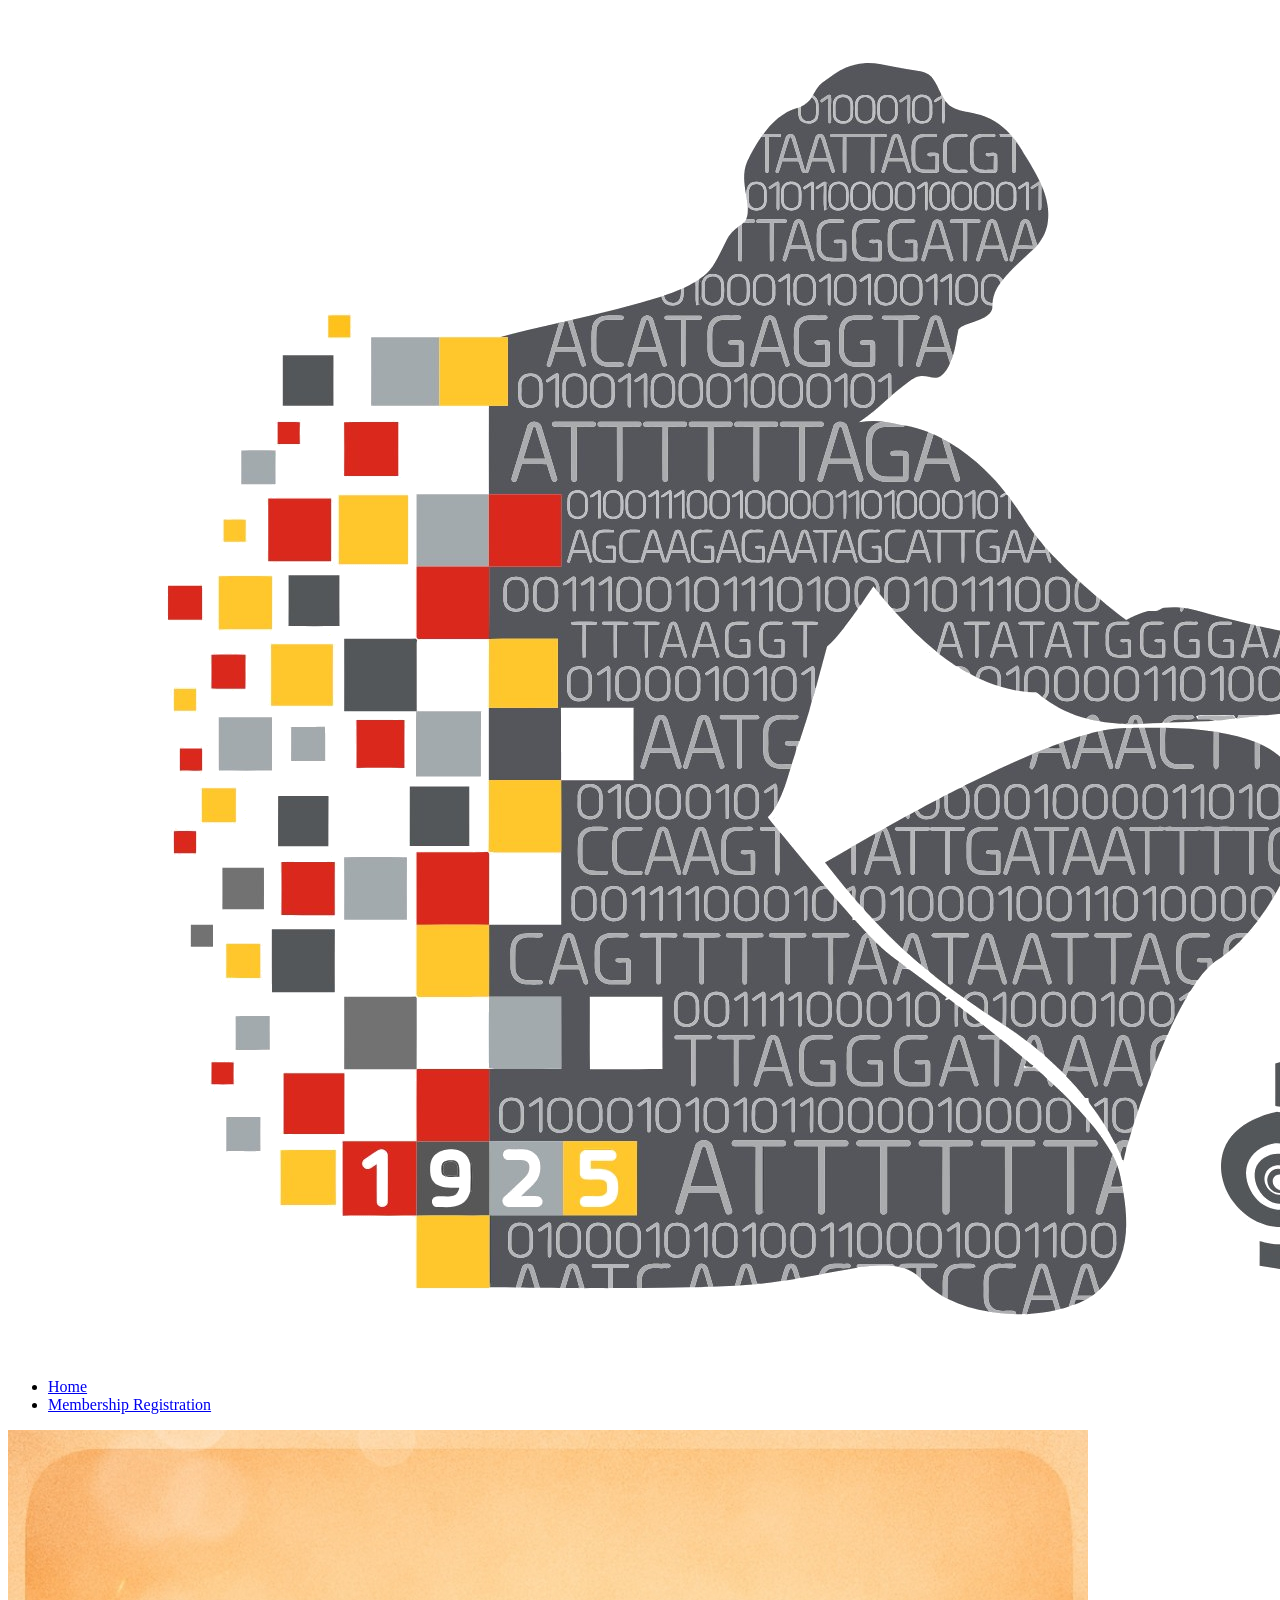
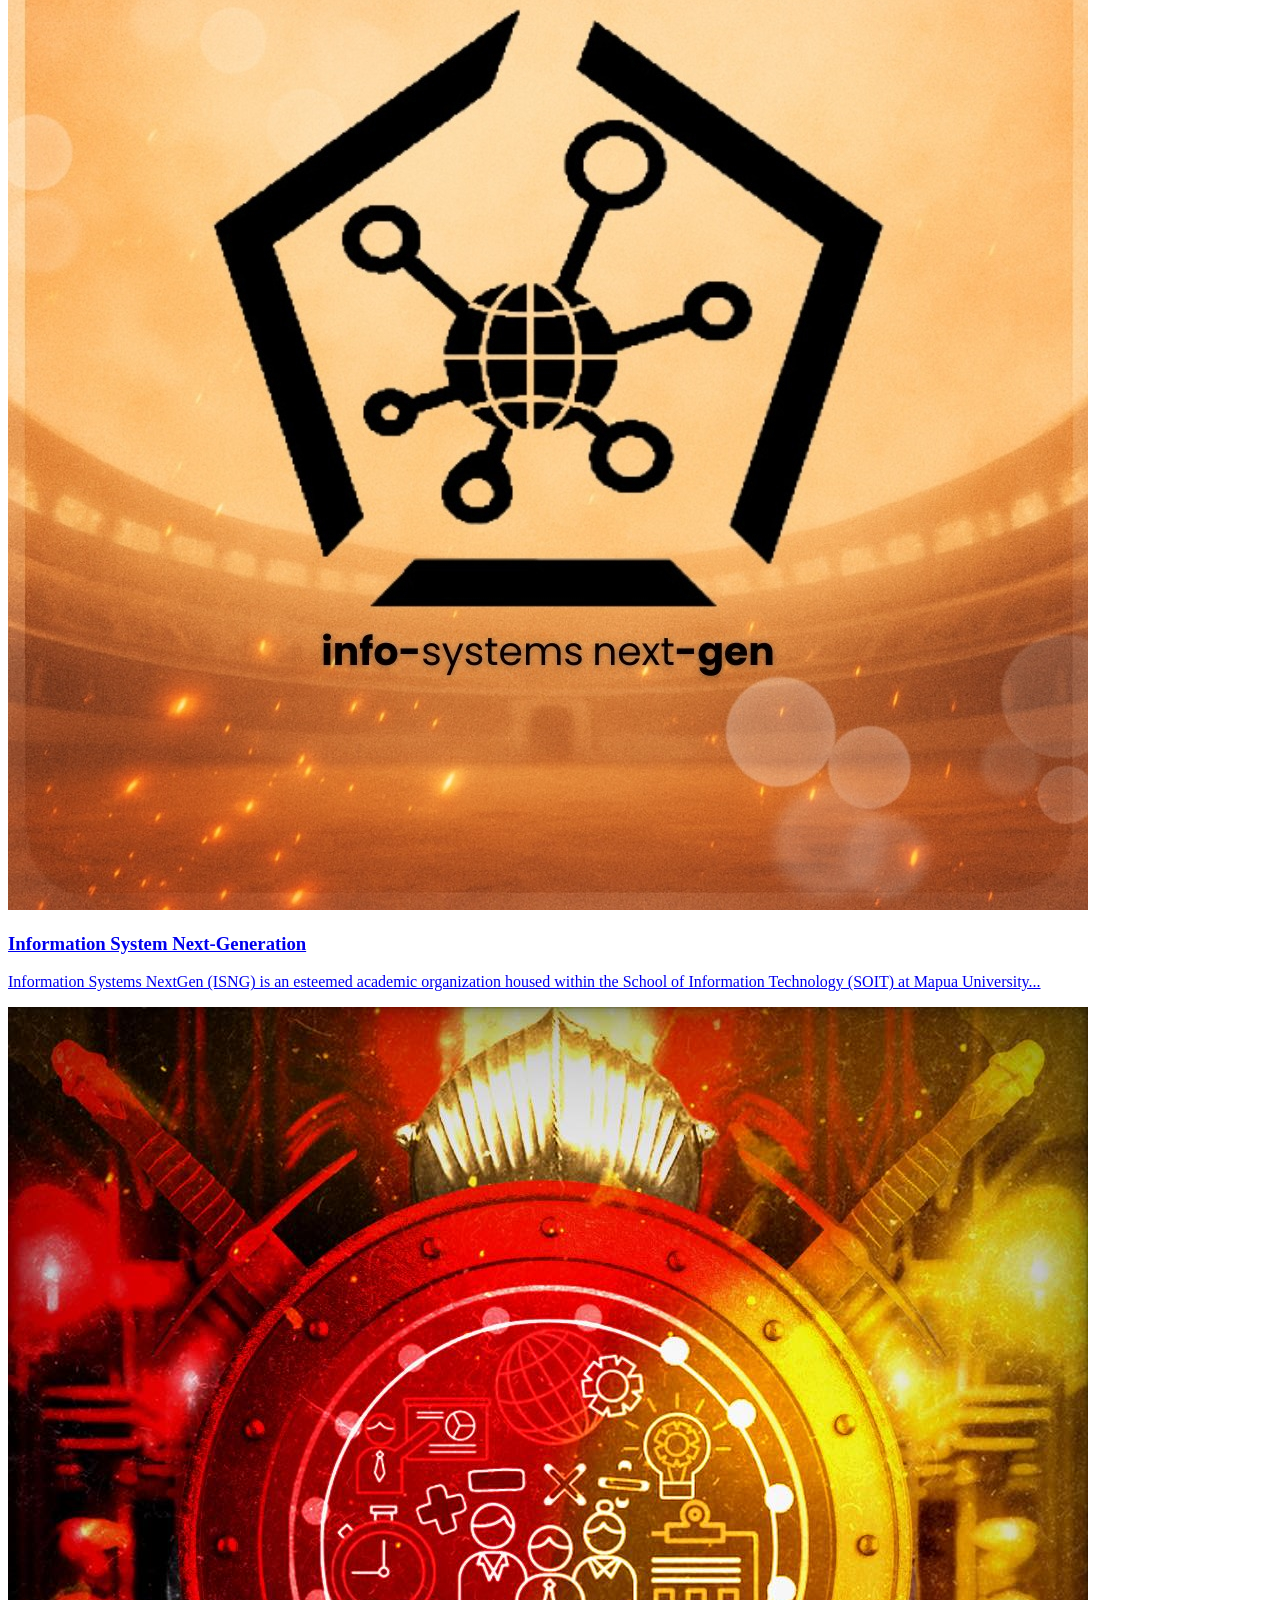
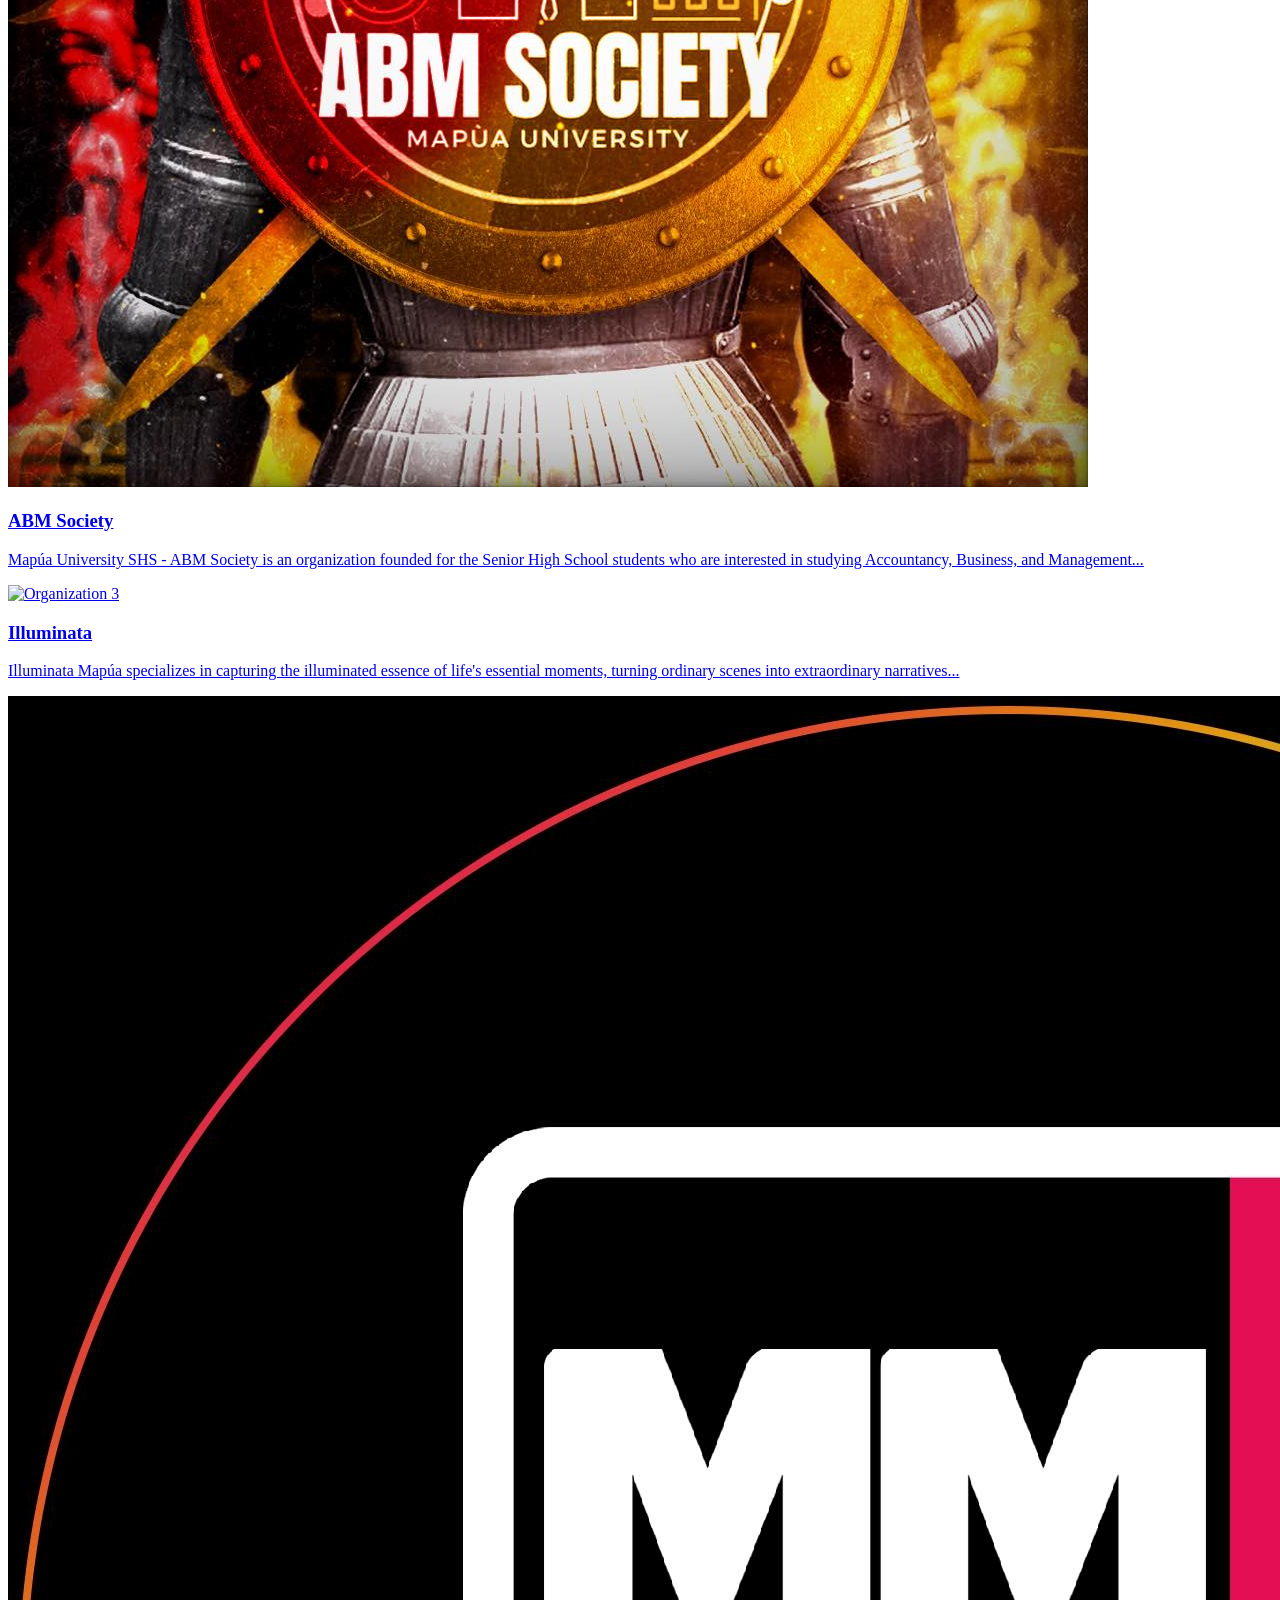
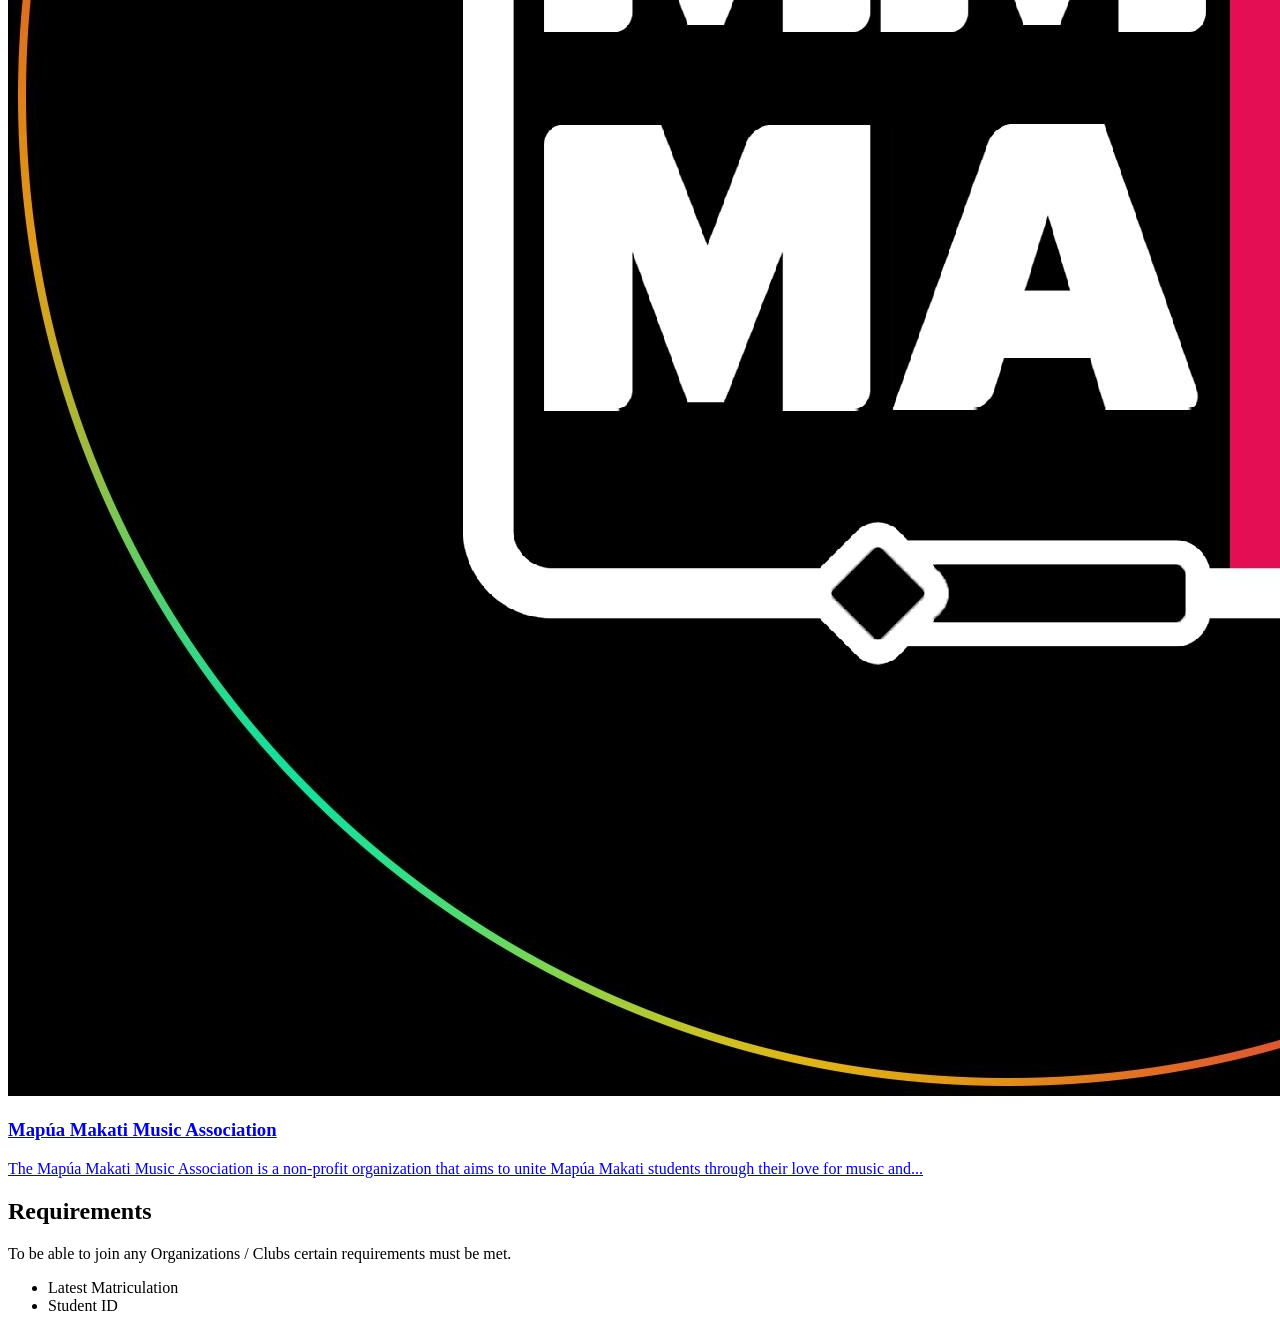
==== index.html @ e457ff79 "Add files via upload" ====
<!DOCTYPE html>
<html lang="en">
<head>
    
    <title>Main Page</title>
    <link rel="stylesheet" href="styles.css">
</head>
<body>

    <!-- Navigation -->
    <nav class="navbar">
        <div class="nav-logo">
            <img src="image/logo.png" alt="Logo" class="logo-img">
        </div>
        <ul class="nav-links">
            <li><a href="index.html" class="nav-link active">Home</a></li>
            <li><a href="register.html" class="nav-link">Membership Registration</a></li>
        </ul>
    </nav>

    <!-- Hero / Main Content -->
    <main class="main-content">

        <!-- Org Cards Grid -->
        <section class="orgs-section">
            <div class="orgs-grid">

                   <!-- Org 1 -->
                <a href="isng.html" class="org-card">
                    <div class="org-image-wrap">
                        <img src="image/isng.jpg" alt="Organization 1" class="org-img">
                    </div>
                    <div class="org-info">
                        <h3 class="org-title">Information System Next-Generation</h3>
                        <p class="org-desc">Information Systems NextGen (ISNG) is an esteemed academic organization housed within the School of Information Technology (SOIT) at Mapua University...</p>
                    </div>
                </a>

                <!-- Org 2 -->
                <a href="abm.html" class="org-card reversed">
                    <div class="org-image-wrap">
                        <img src="image/abm.jpg" alt="Organization 2" class="org-img">
                    </div>
                    <div class="org-info">
                        <h3 class="org-title">ABM Society</h3>
                        <p class="org-desc">Mapúa University SHS - ABM Society is an organization founded for the Senior High School students who are interested in studying Accountancy, Business, and Management...</p>
                    </div>
                </a>

                <!-- Org 3 -->
                 <a href="illuminata.html" class="org-card">
                    <div class="org-image-wrap">
                        <img src="image/Illuminata.jpg" alt="Organization 3" class="org-img"> 
                    </div>
                    <div class="org-info">
                        <h3 class="org-title">Illuminata</h3>
                        <p class="org-desc">Illuminata Mapúa specializes in capturing the illuminated essence of life's essential moments, turning ordinary scenes into extraordinary narratives...</p>
                    </div>
                </a>

                <!-- Org 4 -->
                <a href="mmma.html" class="org-card reversed">
                    <div class="org-image-wrap">
                        <img src="image/mmma.jpg" alt="Organization 4" class="org-img">
                    </div>
                    <div class="org-info">
                        <h3 class="org-title">Mapúa Makati Music Association</h3>
                        <p class="org-desc">The Mapúa Makati Music Association is a non-profit organization that aims to unite Mapúa Makati students through their love for music and...</p>
                    </div>
                </a>

            </div>
        </section>

        <!-- Requirements Section -->
        <section class="requirements-section">
            <h2 class="req-heading">Requirements</h2>
            
                <p class="req-desc">To be able to join any Organizations / Clubs certain requirements must be met.</p>
                <ul class="req-list">
                    <li>Latest Matriculation</li>
                    <li>Student ID</li>
                   
                </ul>
            </div>
        </section>
</body>
</html>
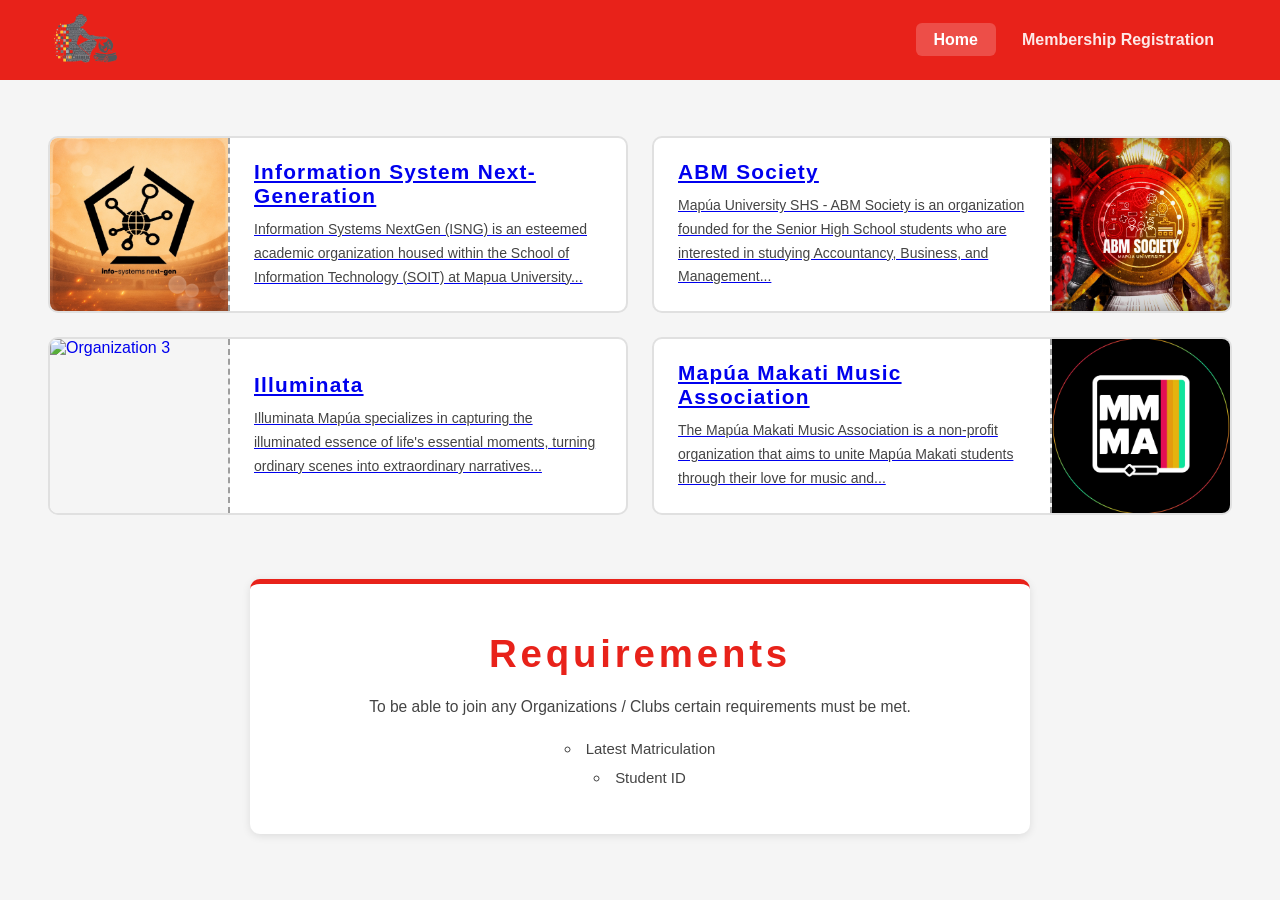
==== commit 94f29a6c: "Add files via upload" ====
--- a/index.html
+++ b/index.html
@@ -3,7 +3,7 @@
 <head>
     
     <title>Main Page</title>
-    <link rel="stylesheet" href="styles.css">
+    <link rel="stylesheet" href="css/Styles.css">
 </head>
 <body>
 
--- a/css/Styles.css
+++ b/css/Styles.css
@@ -0,0 +1,342 @@
+
+*, *::before, *::after { box-sizing: border-box; margin: 0; padding: 0; }
+
+
+body {
+    font-family: 'Barlow', sans-serif;
+    background: #f5f5f5;
+    color: #111;
+    display: flex;
+    flex-direction: column;
+    min-height: 100vh;
+}
+
+.navbar {
+    background: #E8221A;
+    display: flex;
+    align-items: center;
+    justify-content: space-between;
+    padding: 0 48px;
+    height: 80px;
+    position: sticky;
+    top: 0;
+    z-index: 100;
+}
+
+.logo-img {
+    width: 75px;
+    height: 52px;
+   
+  
+}
+
+.nav-links {
+    list-style: none;
+    display: flex;
+    gap: 8px;
+}
+
+.nav-link {
+    color: rgba(255,255,255,0.9);
+    text-decoration: none;
+    font-weight: 600;
+    padding: 8px 18px;
+    border-radius: 6px;
+}
+
+.nav-link:hover, .nav-link.active {
+    background: rgba(255,255,255,0.2);
+    color: #fff;
+}
+
+.main-content {
+    flex: 1;
+    max-width: 1280px;
+    width: 100%;
+    margin: 0 auto;
+    padding: 56px 48px 40px;
+}
+
+.orgs-section { 
+
+    margin-bottom: 64px;
+
+}
+
+.orgs-grid {
+    display: grid;
+    grid-template-columns: repeat(2, 1fr);
+    gap: 24px;
+}
+
+.org-card {
+    display: grid;
+    grid-template-columns: 180px 1fr;
+    background: #fff;
+    border: 2px solid #e0e0e0;
+    border-radius: 10px;
+    overflow: hidden;
+    min-height: 160px;
+    cursor: pointer;
+    transition: transform 0.2s, border-color 0.2s, box-shadow 0.2s;
+}
+
+.org-card:hover {
+    transform: translateY(-4px);
+    border-color: #E8221A;
+    box-shadow: 0 6px 20px rgba(232,34,26,0.12);
+}
+
+.org-image-wrap {
+    background: #f5f5f5;
+    border-right: 2px dashed #9e9e9e;
+    display: flex;
+    align-items: center;
+    justify-content: center;
+    position: relative;
+    overflow: hidden;
+}
+
+.org-img {
+    position: absolute;
+    inset: 0;
+    width: 100%;
+    height: 100%;
+    object-fit: cover;
+    transition: transform 0.3s;
+}
+
+.org-info {
+    padding: 22px 24px;
+    display: flex;
+    flex-direction: column;
+    justify-content: center;
+    gap: 10px;
+}
+
+.org-title {
+    font-family: 'Bebas Neue', sans-serif;
+    font-size: 1.3rem;
+    letter-spacing: 0.06em;
+}
+
+.org-desc {
+    font-size: 0.875rem;
+    color: #444;
+    line-height: 1.7;
+}
+
+.org-card.reversed { 
+    grid-template-columns: 1fr 180px; 
+}
+
+.org-card.reversed .org-image-wrap {
+    order: 2;
+    border-right: none;
+    border-left: 2px dashed #9e9e9e;
+}
+
+.org-card.reversed .org-info { 
+    order: 1; 
+}
+
+.requirements-section {
+    background: #fff;
+    border-top: 5px solid #E8221A;
+    border-radius: 10px;
+    padding: 48px 56px;
+    max-width: 780px;
+    margin: 0 auto;
+    box-shadow: 0 2px 8px rgba(0,0,0,0.1);
+}
+
+.req-heading {
+    font-family: sans-serif;
+    font-size: 2.4rem;
+    letter-spacing: 0.1em;
+    color: #E8221A;
+    margin-bottom: 18px;
+    text-align: center;
+}
+
+.req-desc {
+	text-align: center;
+    font-size: 0.975rem;
+    color: #444;
+    line-height: 1.7;
+    margin-bottom: 20px;
+}
+
+.req-list { 
+    list-style: none; display: flex; flex-direction: column; gap: 12px;
+}
+
+.req-list li {    
+    font-size: 0.935rem;
+    color: #444;
+	text-align: center;
+	list-style-type: circle;
+	list-style-position: inside;
+}
+
+/* ── Org Page ── */
+
+.org-name{
+	color: rgba(255,255,255,0.9);
+    text-decoration: none;
+    font-weight: 600;
+    padding: 8px 18px;
+    border-radius: 6px;
+	text-indent:230px;
+}
+	
+.org-page-img {
+     display: block;
+  margin-left: auto;
+  margin-right: auto;
+    width: 25%;
+    height: 25%;
+    
+}
+
+.org-page-desc {
+    max-width: 720px;
+    margin: 0 auto 28px;
+    display: flex;
+    flex-direction: column;
+    gap: 14px;
+    font-size: 0.975rem;
+    color: #333;
+    line-height: 1.75;
+    text-align: center;
+	
+	background: #fff;
+    border-top: 5px solid #E8221A;
+    border-radius: 10px;
+    padding: 40px 40px;
+	padding-top: 10px;
+
+    max-width: 780px;
+    margin: auto;
+    box-shadow: 0 2px 8px rgba(0,0,0,0.1);
+	margin-top: 20px;
+	margin-bottom: 20px;
+	
+	
+}
+
+.org-section-heading {
+    font-size: 1.4rem;
+    font-weight: 700;
+    color: #111;
+    margin-top: 20px;
+}
+
+.org-page-register {
+    display: block;
+    text-align: center;
+    font-size: 1.2rem;
+    color: #111;
+    text-decoration: underline;
+    margin-bottom: 40px;
+}
+
+.org-page-register:hover { 
+    color: #E8221A; 
+}
+
+.org-page-contact {
+    text-align: center;
+    font-size: 0.9rem;
+    color: #444;
+    line-height: 2;
+    margin-bottom: 40px;
+}
+
+.org-page-contact-label {
+    font-weight: 600;
+    color: #111;
+    margin-bottom: 4px;
+}
+
+/* ── Registration Page ── */
+.reg-name{
+	color: rgba(255,255,255,0.9);
+    text-decoration: none;
+    font-weight: 600;
+    padding: 8px 18px;
+    border-radius: 6px;
+}
+.reg-wrapper {
+    display: flex;
+    flex-direction: column;
+    align-items: center;
+    gap: 32px;
+    padding: 40px 0;
+}
+
+.reg-form-box {
+    background: #fff;
+    border: 3px solid #111;
+    border-radius: 70px;
+    padding: 50px 50px;
+    width: 100%;
+    max-width: 580px;
+    display: flex;
+    flex-direction: column;
+    gap: 28px;
+}
+
+.reg-field {
+    display: flex;
+    align-items: center;
+    gap: 12px;
+}
+
+.reg-label {
+    min-width: 140px;
+}
+
+.reg-input {
+    flex: 1;
+    border: none;
+    border-bottom: 1px solid #111;
+    outline: none;
+	font-size: 15px;
+	padding: 5px 5px;
+}
+
+.reg-submit {
+    border: 2px solid #111;
+    border-radius: 20px;
+    background: #fff;
+    padding: 10px 40px;
+    font-size: 1rem;
+    font-family: 'Barlow', sans-serif;
+    font-weight: 600;
+    cursor: pointer;
+    transition: background 0.2s, color 0.2s;
+}
+
+.reg-submit:hover {
+    background: #E8221A;
+    border-color: #E8221A;
+    color: #fff;
+}
+
+.reg-submit-wrap { 
+    display: flex; 
+	justify-content: center; 
+	margin-top: 25px;
+	
+}
+
+
+
+
+
+
+
+
+
+
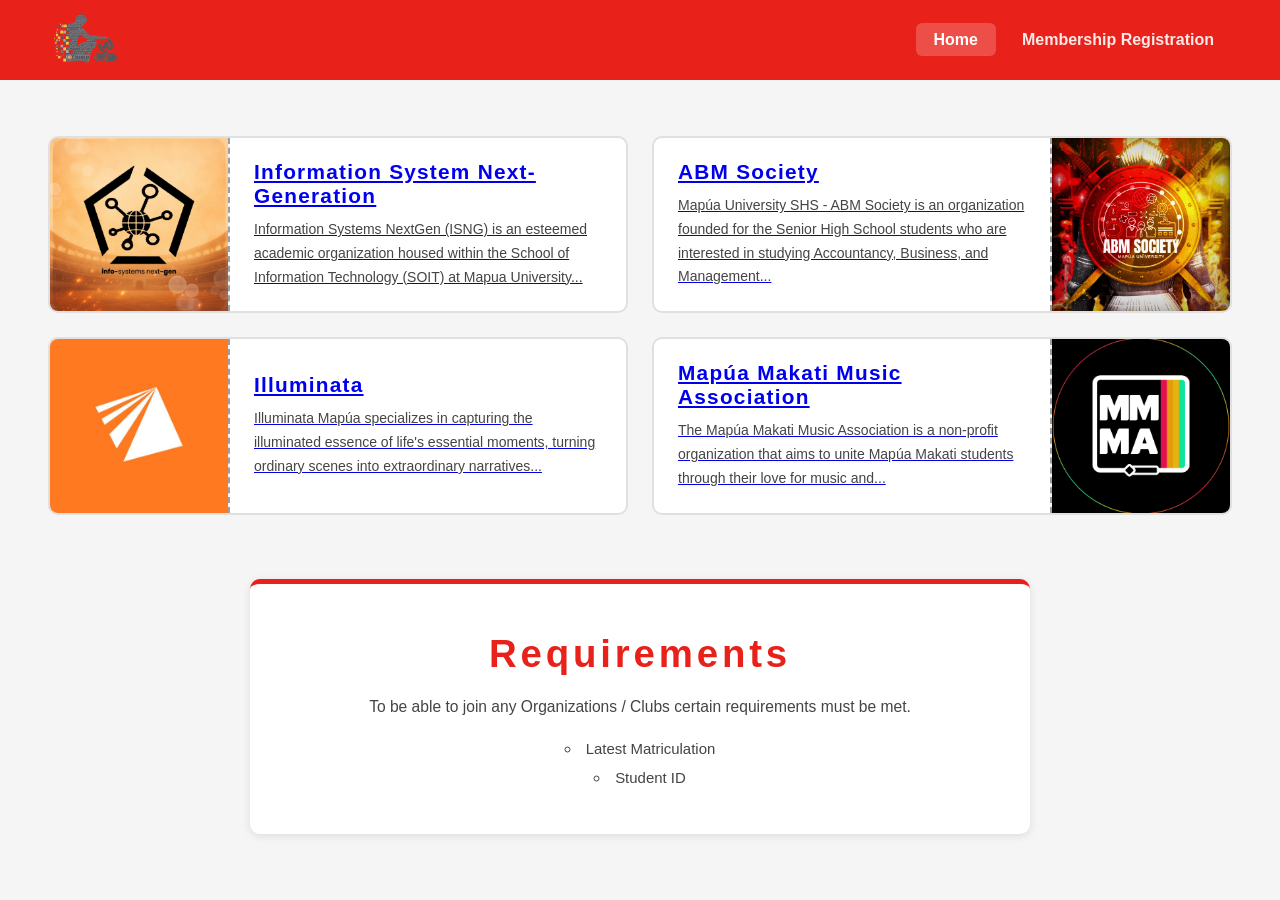
==== commit 1f28b11d: "Update index.html" ====
--- a/index.html
+++ b/index.html
@@ -50,7 +50,7 @@
                 <!-- Org 3 -->
                  <a href="illuminata.html" class="org-card">
                     <div class="org-image-wrap">
-                        <img src="image/Illuminata.jpg" alt="Organization 3" class="org-img"> 
+                        <img src="image/illuminata.jpg" alt="Organization 3" class="org-img"> 
                     </div>
                     <div class="org-info">
                         <h3 class="org-title">Illuminata</h3>
@@ -85,4 +85,4 @@
             </div>
         </section>
 </body>
-</html>+</html>
